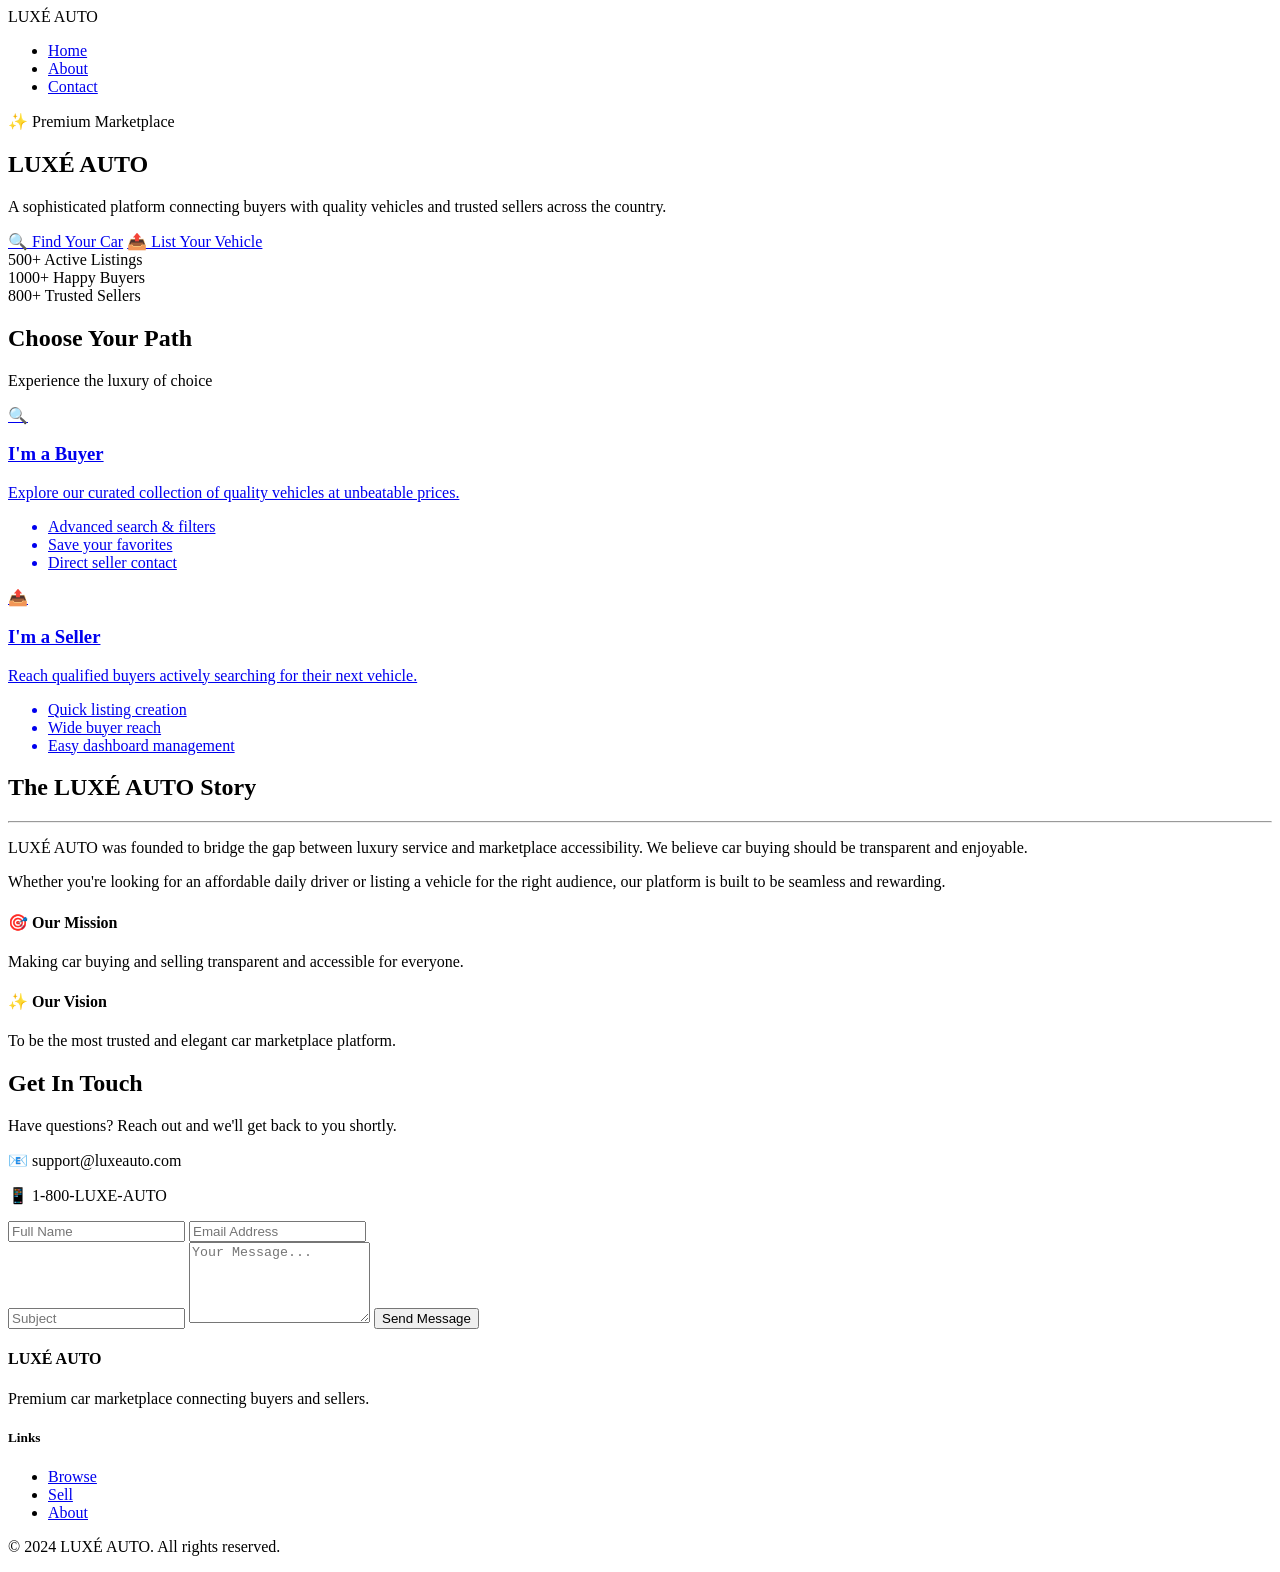
==== index.html @ d71bde20 "refactor index.html structure and enhance styling; remove old styles.css and create new styles.css" ====
<!DOCTYPE html>
<html lang="en">
<head>
    <meta charset="UTF-8">
    <meta name="viewport" content="width=device-width, initial-scale=1.0">
    <title>LUXÉ AUTO | Premium Car Marketplace</title>
    <link rel="stylesheet" href="styles.css">
</head>
<body>
    <nav class="navbar">
        <div class="container nav-flex">
            <div class="logo">LUXÉ AUTO</div>
            <ul class="nav-links">
                <li><a href="#home" class="active">Home</a></li>
                <li><a href="#about">About</a></li>
                <li><a href="#contact">Contact</a></li>
            </ul>
        </div>
    </nav>

    <section id="home" class="hero">
        <div class="overlay"></div>
        <div class="container hero-inner">
            <span class="badge">✨ Premium Marketplace</span>
            <h1>LUXÉ AUTO</h1>
            <p class="subtitle"></p>
            <p class="description">
                A sophisticated platform connecting buyers with quality vehicles 
                and trusted sellers across the country.
            </p>
            
            <div class="hero-btns">
                <a href="buyer.html" class="btn btn-primary">🔍 Find Your Car</a>
                <a href="seller.html" class="btn btn-secondary">📤 List Your Vehicle</a>
            </div>

            <div class="hero-stats">
                <div class="stat-item">
                    <span class="num">500+</span>
                    <span class="label">Active Listings</span>
                </div>
                <div class="stat-item">
                    <span class="num">1000+</span>
                    <span class="label">Happy Buyers</span>
                </div>
                <div class="stat-item">
                    <span class="num">800+</span>
                    <span class="label">Trusted Sellers</span>
                </div>
            </div>
        </div>
    </section>

    <main class="container">
        <section class="roles-section">
            <div class="section-title">
                <h2>Choose Your Path</h2>
                <p>Experience the luxury of choice</p>
            </div>
            
            <div class="roles-grid">
                <a href="buyer.html" class="card role-card">
                    <div class="card-body">
                        <div class="icon">🔍</div>
                        <h3>I'm a Buyer</h3>
                        <p>Explore our curated collection of quality vehicles at unbeatable prices.</p>
                        <ul class="feature-list">
                            <li>Advanced search & filters</li>
                            <li>Save your favorites</li>
                            <li>Direct seller contact</li>
                        </ul>
                    </div>
                </a>

                <a href="seller.html" class="card role-card">
                    <div class="card-body">
                        <div class="icon">📤</div>
                        <h3>I'm a Seller</h3>
                        <p>Reach qualified buyers actively searching for their next vehicle.</p>
                        <ul class="feature-list">
                            <li>Quick listing creation</li>
                            <li>Wide buyer reach</li>
                            <li>Easy dashboard management</li>
                        </ul>
                    </div>
                </a>
            </div>
        </section>

        <section id="about" class="about-wrap">
            <div class="about-content">
                <h2>The LUXÉ AUTO Story</h2>
                <hr class="divider">
                <div class="about-text">
                    <p>LUXÉ AUTO was founded to bridge the gap between luxury service and marketplace accessibility. We believe car buying should be transparent and enjoyable.</p>
                    <p>Whether you're looking for an affordable daily driver or listing a vehicle for the right audience, our platform is built to be seamless and rewarding.</p>
                </div>
            </div>

            <div class="mission-vision">
                <div class="m-item">
                    <h4>🎯 Our Mission</h4>
                    <p>Making car buying and selling transparent and accessible for everyone.</p>
                </div>
                <div class="m-item">
                    <h4>✨ Our Vision</h4>
                    <p>To be the most trusted and elegant car marketplace platform.</p>
                </div>
            </div>
        </section>

        <section id="contact" class="contact-wrap">
            <div class="contact-grid">
                <div class="contact-info">
                    <h2>Get In Touch</h2>
                    <p>Have questions? Reach out and we'll get back to you shortly.</p>
                    <div class="info-list">
                        <p>📧 support@luxeauto.com</p>
                        <p>📱 1-800-LUXE-AUTO</p>
                    </div>
                </div>

                <form id="contactForm" class="contact-form">
                    <div class="row">
                        <input type="text" placeholder="Full Name" required>
                        <input type="email" placeholder="Email Address" required>
                    </div>
                    <input type="text" placeholder="Subject" required>
                    <textarea placeholder="Your Message..." rows="5" required></textarea>
                    <button type="submit" class="btn-submit">Send Message</button>
                </form>
            </div>
        </section>
    </main>

    <footer class="main-footer">
        <div class="container footer-grid">
            <div class="footer-col">
                <h4>LUXÉ AUTO</h4>
                <p>Premium car marketplace connecting buyers and sellers.</p>
            </div>
            <div class="footer-col">
                <h5>Links</h5>
                <ul>
                    <li><a href="buyer.html">Browse</a></li>
                    <li><a href="seller.html">Sell</a></li>
                    <li><a href="#about">About</a></li>
                </ul>
            </div>
        </div>
        <div class="footer-bottom container">
            <p>&copy; 2024 LUXÉ AUTO. All rights reserved.</p>
        </div>
    </footer>

    <script src="script.js"></script>
</body>
</html>
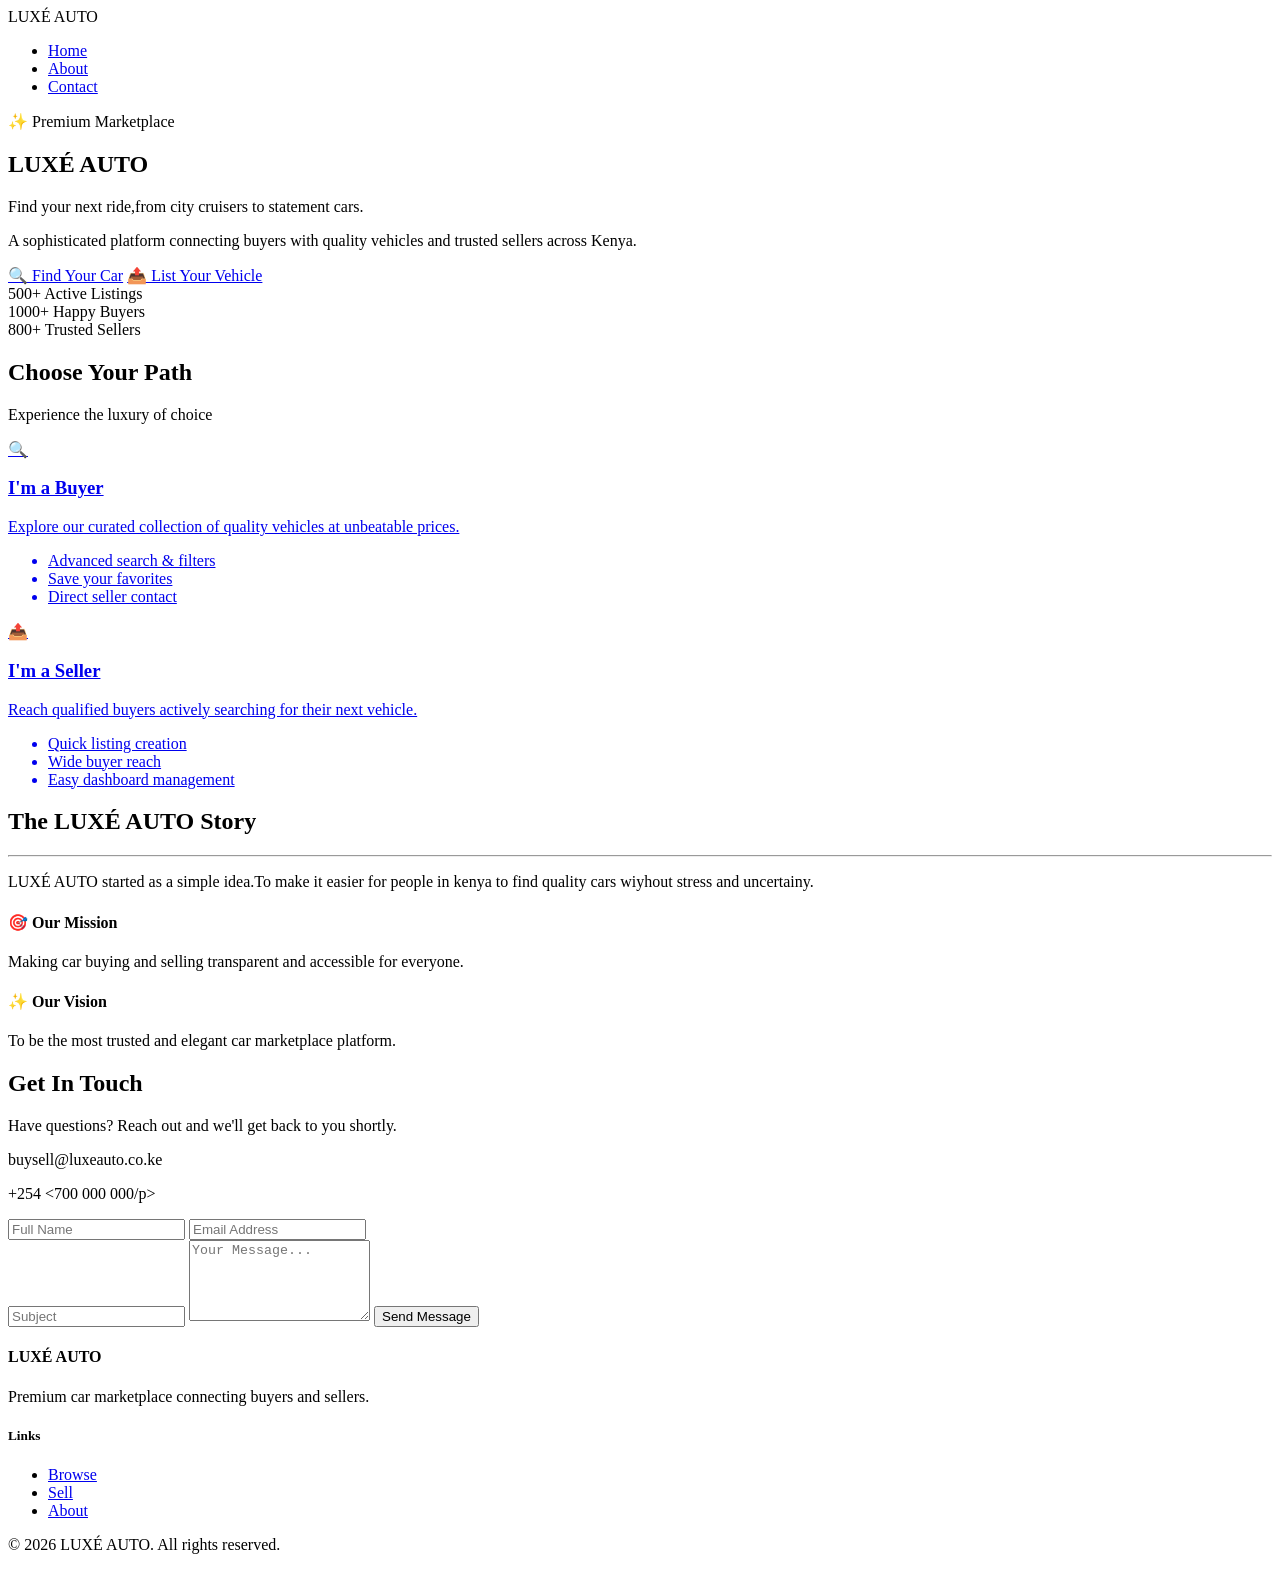
==== commit b0a4cccd: "refactor index.html for improved structure and content; update hero section, about text, and contact" ====
--- a/index.html
+++ b/index.html
@@ -8,7 +8,7 @@
 </head>
 <body>
     <nav class="navbar">
-        <div class="container nav-flex">
+        <div class="lux-wrap nav-flex">
             <div class="logo">LUXÉ AUTO</div>
             <ul class="nav-links">
                 <li><a href="#home" class="active">Home</a></li>
@@ -18,15 +18,15 @@
         </div>
     </nav>
 
-    <section id="home" class="hero">
+    <section id="home" class="hero-wrap">
         <div class="overlay"></div>
-        <div class="container hero-inner">
+        <div class=" hero-inner">
             <span class="badge">✨ Premium Marketplace</span>
             <h1>LUXÉ AUTO</h1>
-            <p class="subtitle"></p>
+            <p class="subtitle">Find your next ride,from city cruisers to statement cars.</p>
             <p class="description">
                 A sophisticated platform connecting buyers with quality vehicles 
-                and trusted sellers across the country.
+                and trusted sellers across Kenya.
             </p>
             
             <div class="hero-btns">
@@ -51,8 +51,8 @@
         </div>
     </section>
 
-    <main class="container">
-        <section class="roles-section">
+    <main class="frame">
+        <section class="market-options">
             <div class="section-title">
                 <h2>Choose Your Path</h2>
                 <p>Experience the luxury of choice</p>
@@ -92,8 +92,7 @@
                 <h2>The LUXÉ AUTO Story</h2>
                 <hr class="divider">
                 <div class="about-text">
-                    <p>LUXÉ AUTO was founded to bridge the gap between luxury service and marketplace accessibility. We believe car buying should be transparent and enjoyable.</p>
-                    <p>Whether you're looking for an affordable daily driver or listing a vehicle for the right audience, our platform is built to be seamless and rewarding.</p>
+                    <p>LUXÉ AUTO started as a simple idea.To make it easier for people in kenya to find quality cars wiyhout stress and uncertainy.</p>
                 </div>
             </div>
 
@@ -115,8 +114,8 @@
                     <h2>Get In Touch</h2>
                     <p>Have questions? Reach out and we'll get back to you shortly.</p>
                     <div class="info-list">
-                        <p>📧 support@luxeauto.com</p>
-                        <p>📱 1-800-LUXE-AUTO</p>
+                        <p>buysell@luxeauto.co.ke</p>
+                        <p>+254 <700 000 000/p>
                     </div>
                 </div>
 
@@ -149,7 +148,7 @@
             </div>
         </div>
         <div class="footer-bottom container">
-            <p>&copy; 2024 LUXÉ AUTO. All rights reserved.</p>
+            <p> © 2026 LUXÉ AUTO. All rights reserved.</p>
         </div>
     </footer>
 
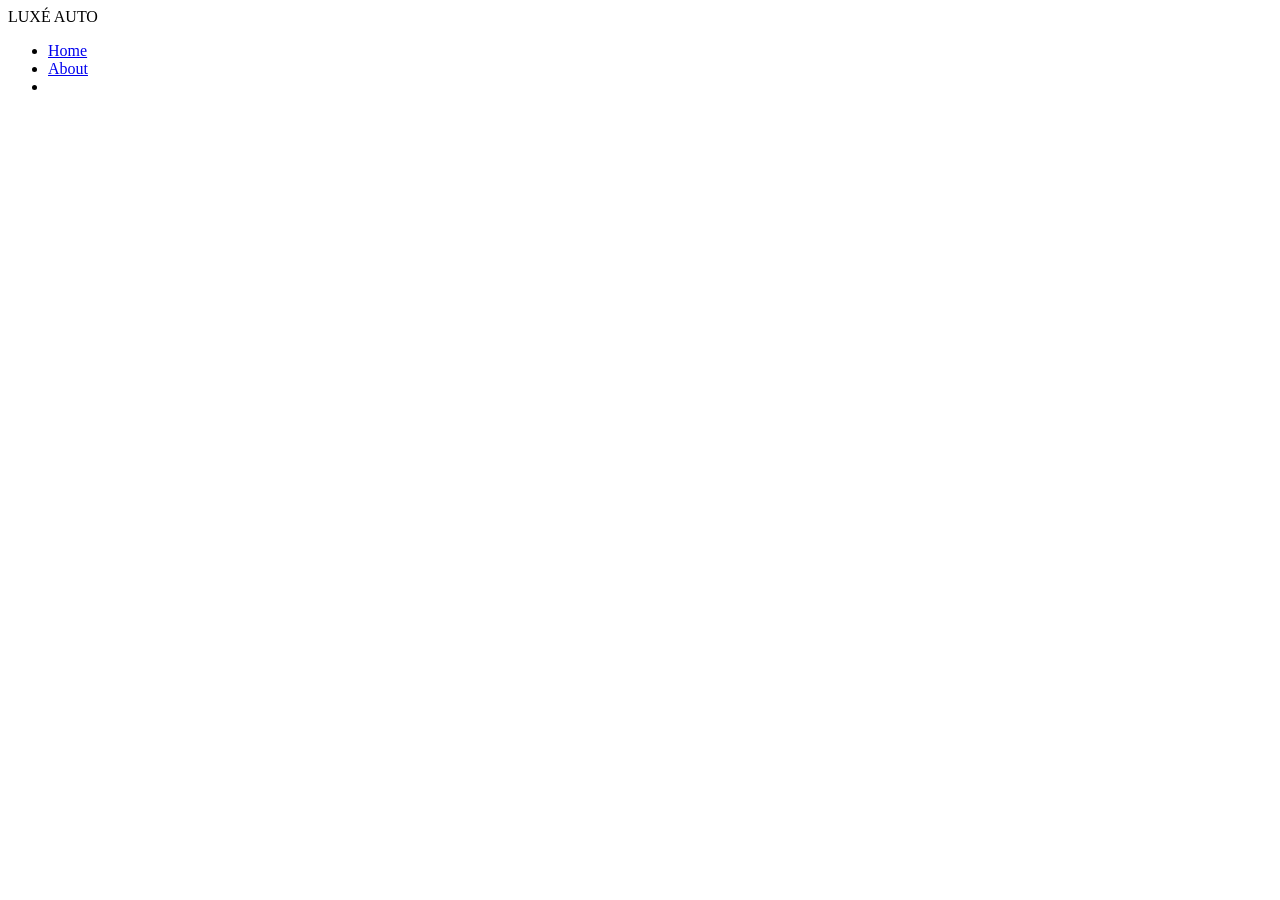
==== commit 004a036d: "refactor buyer.html and index.html for improved structure and styling; update main class and saved c" ====
--- a/index.html
+++ b/index.html
@@ -1,157 +1,21 @@
 <!DOCTYPE html>
 <html lang="en">
-<head>
-    <meta charset="UTF-8">
-    <meta name="viewport" content="width=device-width, initial-scale=1.0">
-    <title>LUXÉ AUTO | Premium Car Marketplace</title>
-    <link rel="stylesheet" href="styles.css">
-</head>
-<body>
-    <nav class="navbar">
-        <div class="lux-wrap nav-flex">
-            <div class="logo">LUXÉ AUTO</div>
-            <ul class="nav-links">
-                <li><a href="#home" class="active">Home</a></li>
-                <li><a href="#about">About</a></li>
-                <li><a href="#contact">Contact</a></li>
-            </ul>
-        </div>
-    </nav>
-
-    <section id="home" class="hero-wrap">
-        <div class="overlay"></div>
-        <div class=" hero-inner">
-            <span class="badge">✨ Premium Marketplace</span>
-            <h1>LUXÉ AUTO</h1>
-            <p class="subtitle">Find your next ride,from city cruisers to statement cars.</p>
-            <p class="description">
-                A sophisticated platform connecting buyers with quality vehicles 
-                and trusted sellers across Kenya.
-            </p>
-            
-            <div class="hero-btns">
-                <a href="buyer.html" class="btn btn-primary">🔍 Find Your Car</a>
-                <a href="seller.html" class="btn btn-secondary">📤 List Your Vehicle</a>
-            </div>
-
-            <div class="hero-stats">
-                <div class="stat-item">
-                    <span class="num">500+</span>
-                    <span class="label">Active Listings</span>
-                </div>
-                <div class="stat-item">
-                    <span class="num">1000+</span>
-                    <span class="label">Happy Buyers</span>
-                </div>
-                <div class="stat-item">
-                    <span class="num">800+</span>
-                    <span class="label">Trusted Sellers</span>
-                </div>
-            </div>
-        </div>
-    </section>
-
-    <main class="frame">
-        <section class="market-options">
-            <div class="section-title">
-                <h2>Choose Your Path</h2>
-                <p>Experience the luxury of choice</p>
-            </div>
-            
-            <div class="roles-grid">
-                <a href="buyer.html" class="card role-card">
-                    <div class="card-body">
-                        <div class="icon">🔍</div>
-                        <h3>I'm a Buyer</h3>
-                        <p>Explore our curated collection of quality vehicles at unbeatable prices.</p>
-                        <ul class="feature-list">
-                            <li>Advanced search & filters</li>
-                            <li>Save your favorites</li>
-                            <li>Direct seller contact</li>
-                        </ul>
-                    </div>
-                </a>
-
-                <a href="seller.html" class="card role-card">
-                    <div class="card-body">
-                        <div class="icon">📤</div>
-                        <h3>I'm a Seller</h3>
-                        <p>Reach qualified buyers actively searching for their next vehicle.</p>
-                        <ul class="feature-list">
-                            <li>Quick listing creation</li>
-                            <li>Wide buyer reach</li>
-                            <li>Easy dashboard management</li>
-                        </ul>
-                    </div>
-                </a>
-            </div>
-        </section>
-
-        <section id="about" class="about-wrap">
-            <div class="about-content">
-                <h2>The LUXÉ AUTO Story</h2>
-                <hr class="divider">
-                <div class="about-text">
-                    <p>LUXÉ AUTO started as a simple idea.To make it easier for people in kenya to find quality cars wiyhout stress and uncertainy.</p>
-                </div>
-            </div>
-
-            <div class="mission-vision">
-                <div class="m-item">
-                    <h4>🎯 Our Mission</h4>
-                    <p>Making car buying and selling transparent and accessible for everyone.</p>
-                </div>
-                <div class="m-item">
-                    <h4>✨ Our Vision</h4>
-                    <p>To be the most trusted and elegant car marketplace platform.</p>
-                </div>
-            </div>
-        </section>
-
-        <section id="contact" class="contact-wrap">
-            <div class="contact-grid">
-                <div class="contact-info">
-                    <h2>Get In Touch</h2>
-                    <p>Have questions? Reach out and we'll get back to you shortly.</p>
-                    <div class="info-list">
-                        <p>buysell@luxeauto.co.ke</p>
-                        <p>+254 <700 000 000/p>
-                    </div>
-                </div>
-
-                <form id="contactForm" class="contact-form">
-                    <div class="row">
-                        <input type="text" placeholder="Full Name" required>
-                        <input type="email" placeholder="Email Address" required>
-                    </div>
-                    <input type="text" placeholder="Subject" required>
-                    <textarea placeholder="Your Message..." rows="5" required></textarea>
-                    <button type="submit" class="btn-submit">Send Message</button>
-                </form>
-            </div>
-        </section>
-    </main>
-
-    <footer class="main-footer">
-        <div class="container footer-grid">
-            <div class="footer-col">
-                <h4>LUXÉ AUTO</h4>
-                <p>Premium car marketplace connecting buyers and sellers.</p>
-            </div>
-            <div class="footer-col">
-                <h5>Links</h5>
-                <ul>
-                    <li><a href="buyer.html">Browse</a></li>
-                    <li><a href="seller.html">Sell</a></li>
+    <head>
+        <meta charset="UTF-8">
+        <meta name="viewport" content="width=device-width, initial-scale=1.0">
+        <title>Find Cars | LUXÉ AUTO</title>
+        <link rel="stylesheet" href="styles.css">
+    </head>
+    <body>
+        <nav class="navbar">
+            <div class="lux-wrap nav-flex">
+                <div class="logo">LUXÉ AUTO</div>
+                <ul class="nav-links">
+                    <li><a href="#home" class="active"> Home</a></li>
                     <li><a href="#about">About</a></li>
+                    <li
                 </ul>
             </div>
-        </div>
-        <div class="footer-bottom container">
-            <p> © 2026 LUXÉ AUTO. All rights reserved.</p>
-        </div>
-    </footer>
-
-    <script src="script.js"></script>
-</body>
+        </nav>
+    </body>
 </html>
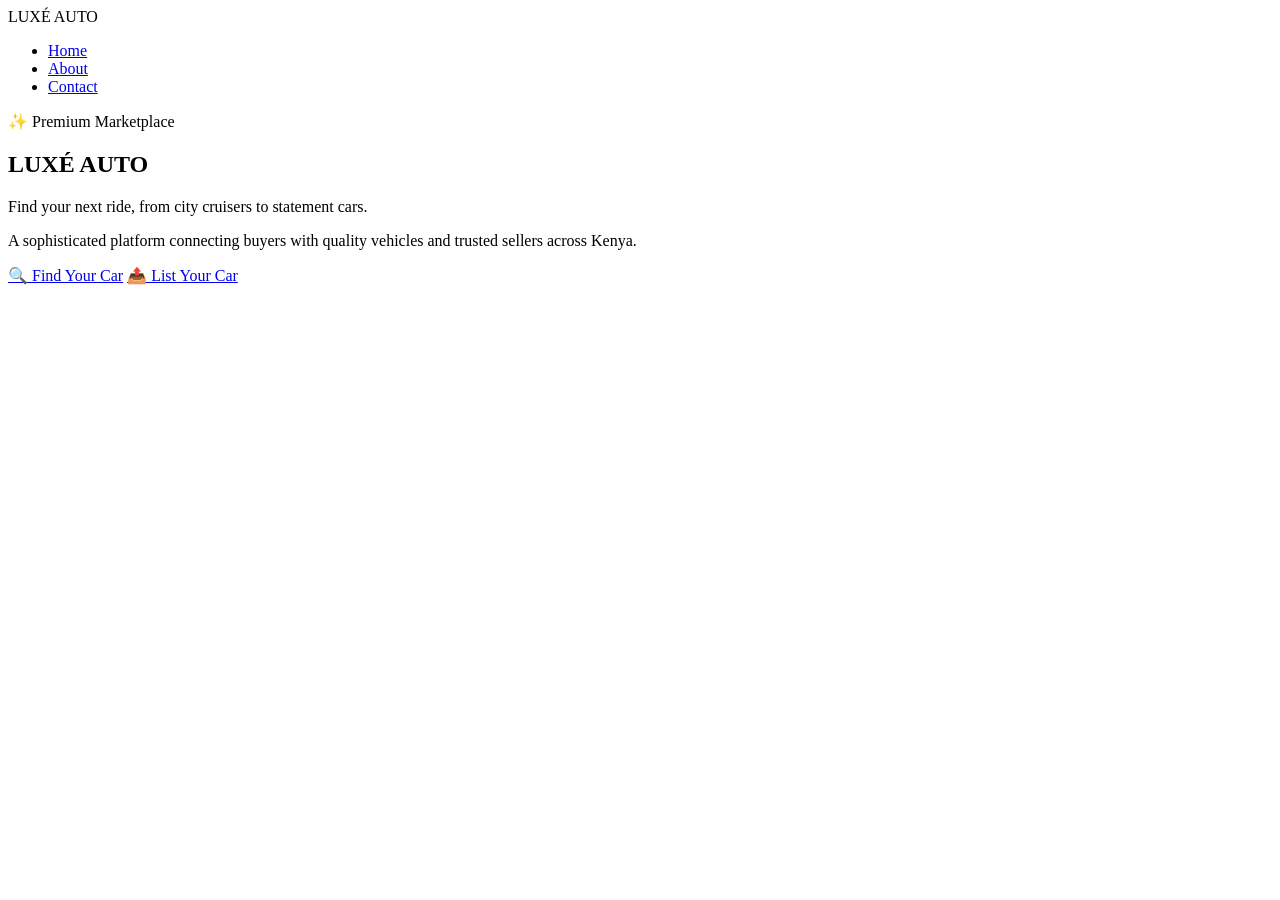
==== commit dd5fa234: "refactor index.html for improved navigation structure and hero section layout" ====
--- a/index.html
+++ b/index.html
@@ -7,15 +7,37 @@
         <link rel="stylesheet" href="styles.css">
     </head>
     <body>
-        <nav class="navbar">
+        <nav class="nav-wrap">
             <div class="lux-wrap nav-flex">
                 <div class="logo">LUXÉ AUTO</div>
                 <ul class="nav-links">
                     <li><a href="#home" class="active"> Home</a></li>
                     <li><a href="#about">About</a></li>
-                    <li
+                    <li><a href="#Contact">Contact</a></li>
                 </ul>
             </div>
         </nav>
+
+        <section id="home" class="hero-section">
+            <div class="overlay"></div>
+            <div class="lux-wrap hero-inner">
+                <span class="badge">✨ Premium Marketplace</span>
+                <h1>LUXÉ AUTO</h1>
+                <p class="subtitle">Find your next ride, from city cruisers to statement cars.</p>
+                <p class="descripton">
+                    A sophisticated platform connecting buyers with quality vehicles 
+                and trusted sellers across Kenya.
+                </p>
+
+                <div class="hero-btns">
+                    <a href="buyer.html" class="btns-primary">🔍 Find Your Car</a>
+                    <a href="seller.html" class="btns-secondary">📤 List Your Car</a>
+                </div>
+
+                <div class="stats">
+                    <div class=""
+                </div>
+            </div>
+        </section>
     </body>
 </html>
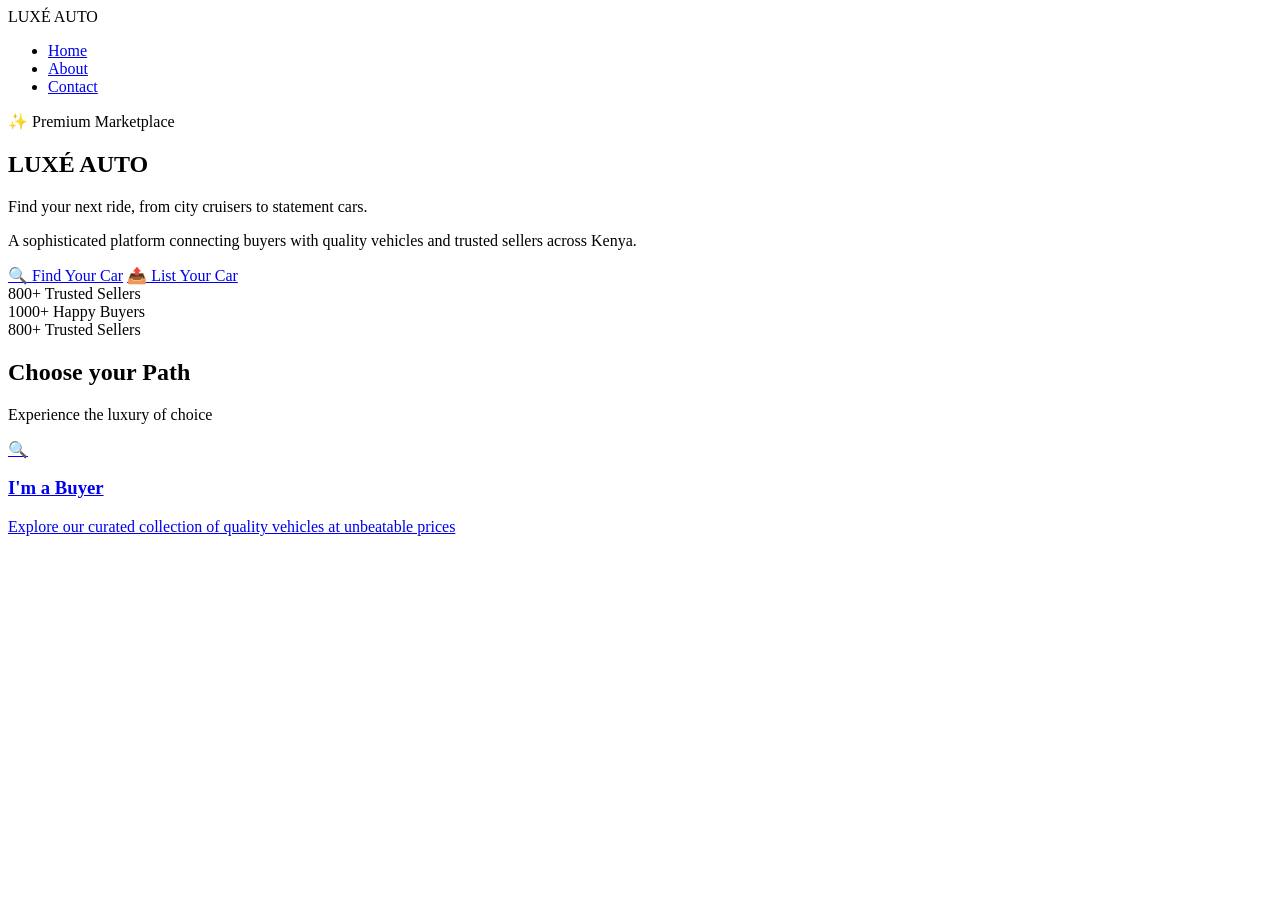
==== commit 74041e71: "update index.html to enhance statistics display and add buyer section with card layout" ====
--- a/index.html
+++ b/index.html
@@ -17,7 +17,6 @@
                 </ul>
             </div>
         </nav>
-
         <section id="home" class="hero-section">
             <div class="overlay"></div>
             <div class="lux-wrap hero-inner">
@@ -35,9 +34,41 @@
                 </div>
 
                 <div class="stats">
-                    <div class=""
+                    <div class="stat-number">
+                        <span class="num">800+</span>
+                        <span class="label">Trusted Sellers</span>
+                    </div>
+
+                    <div class="stat-number">
+                        <span class="num">1000+</span>
+                        <span class="label">Happy Buyers</span>
+                    </div>
+
+                    <div class="stat-number">
+                        <span class="num">800+</span>
+                        <span class="label">Trusted Sellers</span>
+                    </div>
                 </div>
             </div>
         </section>
+
+        <main class="lux-wrap">
+            <section class="">
+                <h2>Choose your Path</h2>
+                <p class="">Experience the luxury of choice</p>
+
+                <div class="">
+                    <a href="buyer.html" class="">
+                        <div class="card-glow"></div>
+                        <div class="">
+                            <div class="">🔍</div>
+                            <h3>I'm a Buyer</h3>
+                            <p>Explore our curated collection of quality vehicles at unbeatable prices</p>
+                            
+                        </div>
+                    </a>
+                </div>
+            </section>
+        </main>
     </body>
 </html>
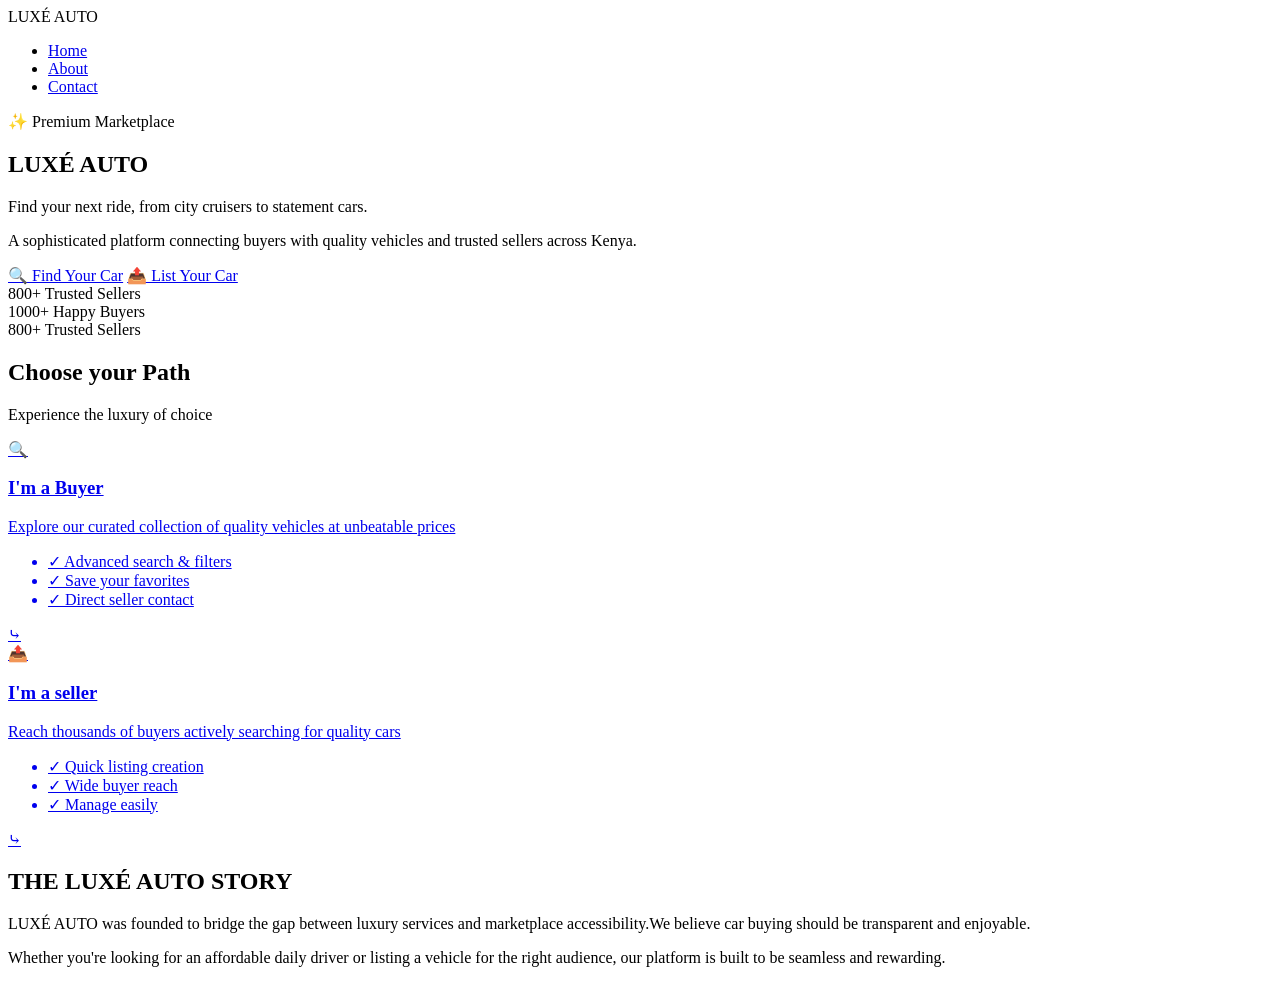
==== commit 8d86d01a: "refactor index.html to improve statistics display, enhance user selection section, and add about sec" ====
--- a/index.html
+++ b/index.html
@@ -35,38 +35,73 @@
 
                 <div class="stats">
                     <div class="stat-number">
-                        <span class="num">800+</span>
-                        <span class="label">Trusted Sellers</span>
+                        <span class="stat-num">800+</span>
+                        <span class="stat-label">Trusted Sellers</span>
                     </div>
 
                     <div class="stat-number">
-                        <span class="num">1000+</span>
-                        <span class="label">Happy Buyers</span>
+                        <span class="stat-num">1000+</span>
+                        <span class="stat-label">Happy Buyers</span>
                     </div>
 
                     <div class="stat-number">
-                        <span class="num">800+</span>
-                        <span class="label">Trusted Sellers</span>
+                        <span class="stat-num">800+</span>
+                        <span class="stat-label">Trusted Sellers</span>
                     </div>
                 </div>
             </div>
         </section>
 
-        <main class="lux-wrap">
-            <section class="">
+        <main>
+            <section class="user-selection">
                 <h2>Choose your Path</h2>
-                <p class="">Experience the luxury of choice</p>
+                <p class="section-subtitle">Experience the luxury of choice</p>
+
+                <div class="selection-buttons">
+                    <a href="buyer.html" class="buyer-card">
+                        <div class="card-glow"></div>
+                        <div class="card-content">
+                            <div class="card-icon">🔍</div>
+                            <h3>I'm a Buyer</h3>
+                            <p>Explore our curated collection of quality vehicles at unbeatable prices</p>
+                            <ul class="card-features">
+                                <li>✓ Advanced search & filters</li>
+                                 <li>✓ Save your favorites</li>
+                                  <li>✓ Direct seller contact</li>
+                            </ul>
+                            <div class="arrow-card">⤷</div>
+                        </div>
+                    </a>
+
+                    <a href="seller.html" class="seller-card">
+                        <div class="card-glow"></div>
+                        <div class="card-content">
+                            <div class="card-icon">📤</div>
+                            <h3>I'm a seller</h3>
+                            <p>Reach thousands of buyers actively searching for quality cars</p>
+                            <ul class="card-features">
+                                <li>✓ Quick listing creation</li>
+                                <li>✓ Wide buyer reach</li>
+                                <li>✓ Manage easily</li>
+                            </ul>
+                            <div class="arrow-card">⤷</div>
+                        </div>
+                    </a>
+                </div>
+            </section>
+
+            <section id="about" class="about-section">
+                <div class="about">
+                    <div class="about-header">
+                        <h2>THE LUXÉ AUTO STORY</h2> 
+                        <div class="about-story"></div>
+                        <p>LUXÉ AUTO was founded to bridge the gap between luxury services and marketplace accessibility.We believe car buying should be transparent and enjoyable.</p>
+                    <p>Whether you're looking for an affordable daily driver or listing a vehicle for the right audience, our platform is built to be seamless and rewarding.</p>
+                    </div>
+                </div>
 
                 <div class="">
-                    <a href="buyer.html" class="">
-                        <div class="card-glow"></div>
-                        <div class="">
-                            <div class="">🔍</div>
-                            <h3>I'm a Buyer</h3>
-                            <p>Explore our curated collection of quality vehicles at unbeatable prices</p>
-                            
-                        </div>
-                    </a>
+                    <div class=""></div>
                 </div>
             </section>
         </main>
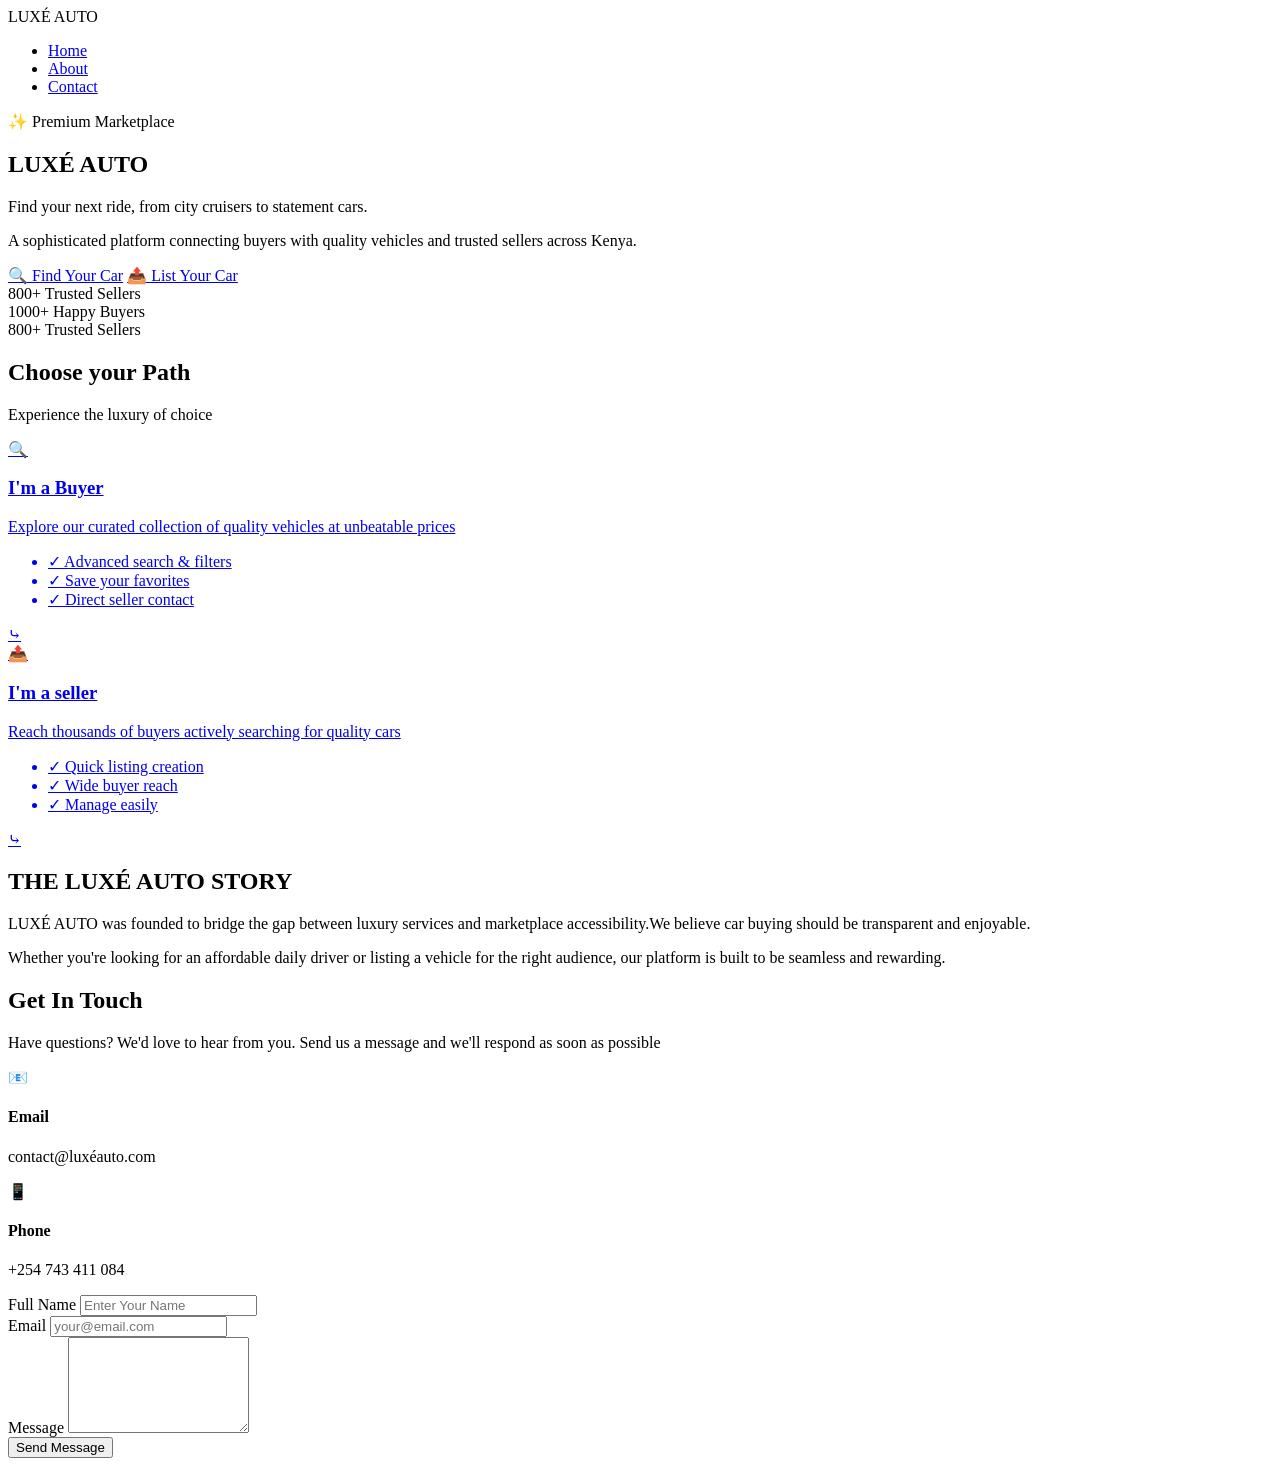
==== commit 0db8b495: "refactor index.html to update section classes, enhance the contact section with contact details and " ====
--- a/index.html
+++ b/index.html
@@ -17,9 +17,9 @@
                 </ul>
             </div>
         </nav>
-        <section id="home" class="hero-section">
+        <section id="home" class="home-section">
             <div class="overlay"></div>
-            <div class="lux-wrap hero-inner">
+            <div class="home-inner">
                 <span class="badge">✨ Premium Marketplace</span>
                 <h1>LUXÉ AUTO</h1>
                 <p class="subtitle">Find your next ride, from city cruisers to statement cars.</p>
@@ -28,7 +28,7 @@
                 and trusted sellers across Kenya.
                 </p>
 
-                <div class="hero-btns">
+                <div class="home-btns">
                     <a href="buyer.html" class="btns-primary">🔍 Find Your Car</a>
                     <a href="seller.html" class="btns-secondary">📤 List Your Car</a>
                 </div>
@@ -99,10 +99,44 @@
                     <p>Whether you're looking for an affordable daily driver or listing a vehicle for the right audience, our platform is built to be seamless and rewarding.</p>
                     </div>
                 </div>
+            </section>
 
-                <div class="">
-                    <div class=""></div>
-                </div>
+            <section id="contact" class="contact-section">
+                <div class="contact">
+                    <div class="contact-header">
+                        <h2>Get In Touch</h2>
+                        <div class="section-divider"></div>
+                        <p>Have questions? We'd love to hear from you. Send us a message and we'll respond as soon as possible</p>
+                    </div>
+
+                    <div class="contact-info">
+                        <div class="info-item">
+                            <div class="info-icon">📧</div>
+                            <h4>Email</h4>
+                            <p>contact@luxéauto.com</p>
+                        </div>
+                        <div class="info-item">
+                            <div class="info-icon">📱</div>
+                            <h4>Phone</h4>
+                            <p>+254 743 411 084</p>
+                        </div>
+                    </div>
+
+                    <form class="contact-form" id="contactform">
+                        <div class="form-group">
+                            <label for="name">Full Name</label>
+                            <input type="text" id="name" name="name" placeholder="Enter Your Name" required>
+                        </div>
+                        <div class="form-group">
+                            <label for="email">Email</label>
+                            <input type="email" id="email" name="email" placeholder="your@email.com" required>
+                        </div>
+                        <div class="form-group">
+                            <label for="message">Message</label>
+                            <textarea id="message" name="message" rows="6" required></textarea>
+                        </div>
+                        <button type="submit" class="submit-btn">Send Message</button>
+                    </form>
             </section>
         </main>
     </body>
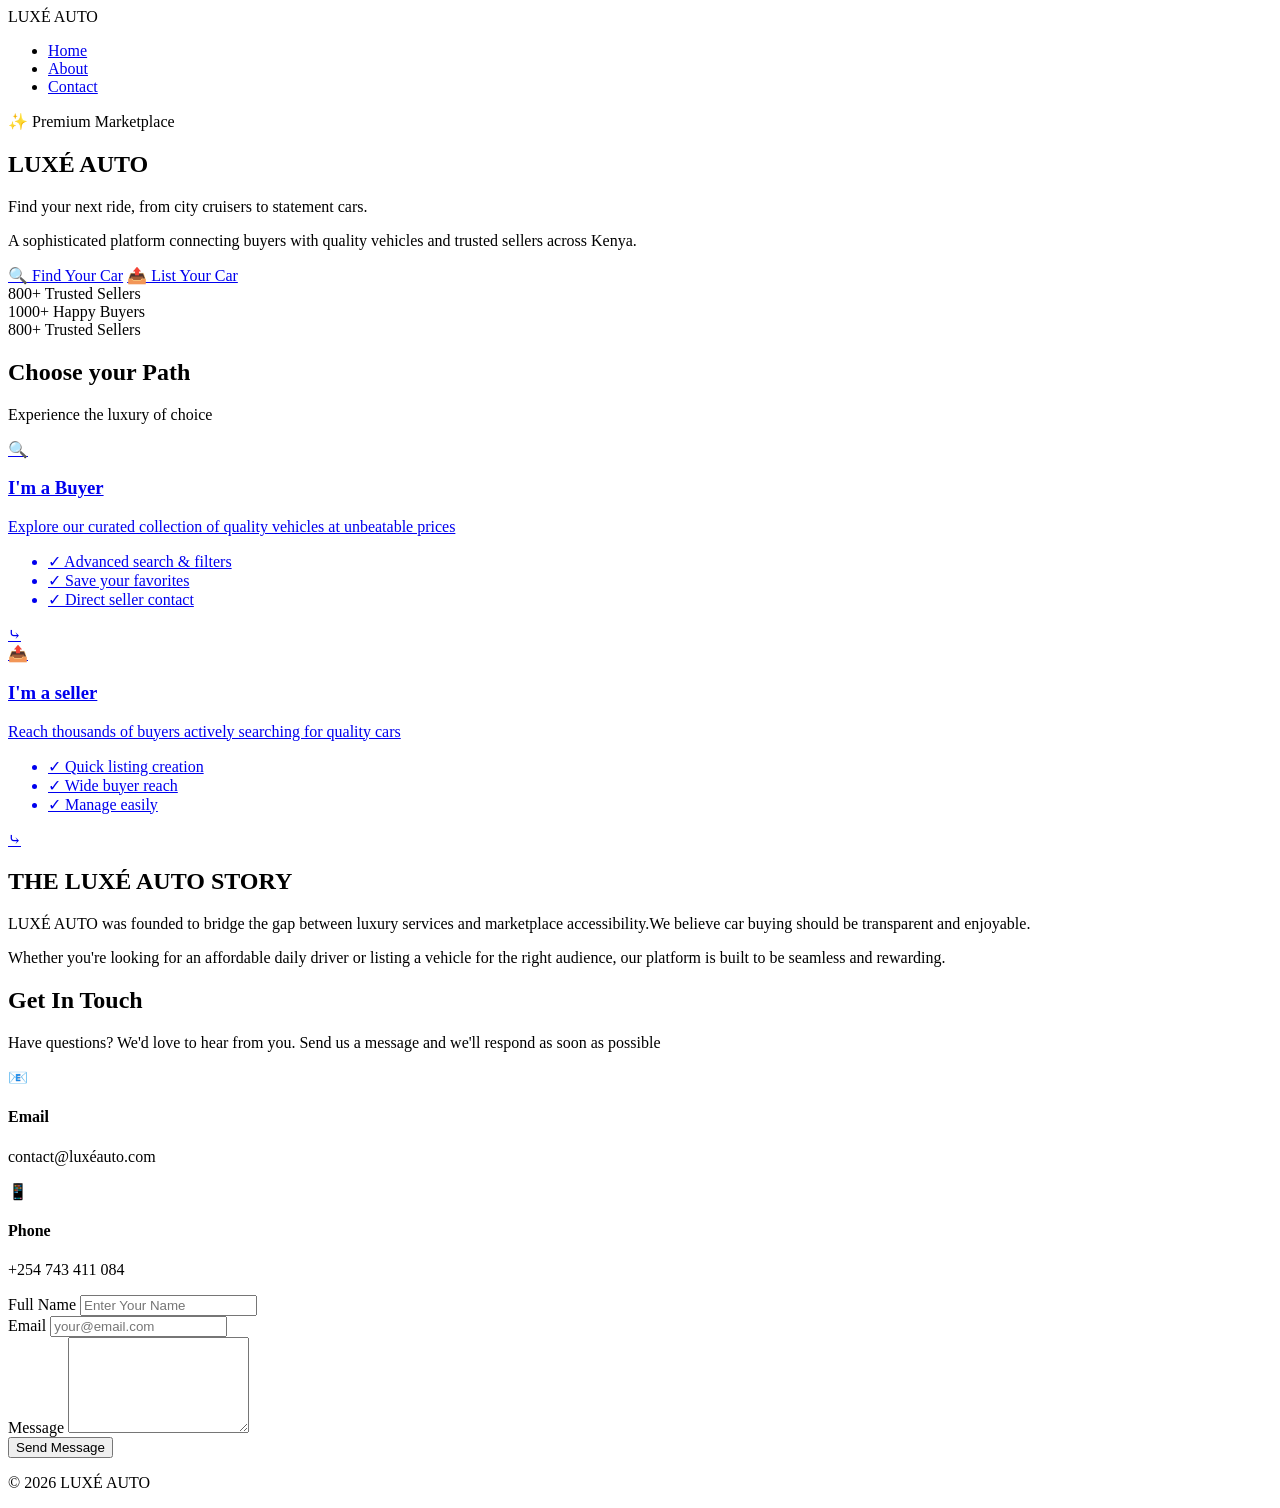
==== commit 5f0c758f: "add footer section with copyright notice to index.html" ====
--- a/index.html
+++ b/index.html
@@ -137,7 +137,16 @@
                         </div>
                         <button type="submit" class="submit-btn">Send Message</button>
                     </form>
+                </div>
+                <div id="FormMessage" class="form-message"></div>
             </section>
         </main>
+
+        <footer>
+            <div class="footer-section">
+                <p>© 2026 LUXÉ AUTO</p>
+            </div>
+        </footer>
+        <script src="script.js"></script>
     </body>
 </html>
